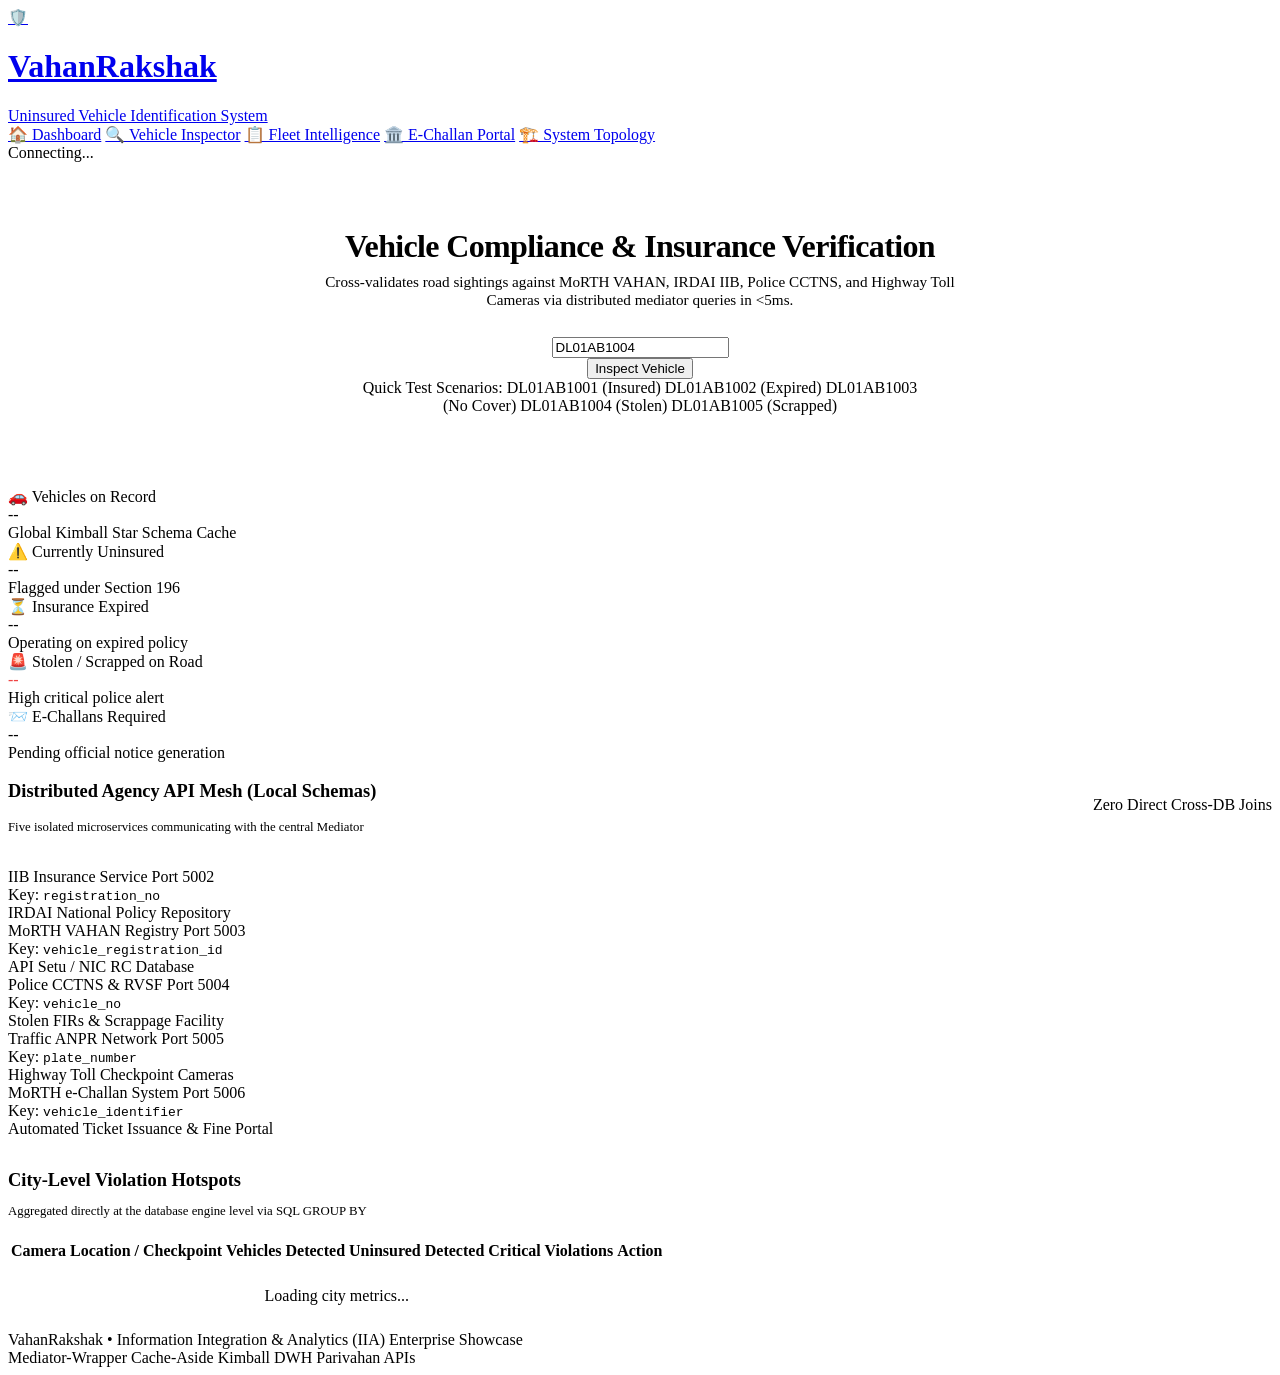
==== frontend/index.html @ f4da2720 "upgraded to production distributed microservices architecture and added a cache-aside engine" ====
<!DOCTYPE html>
<html lang="en">
<head>
  <meta charset="UTF-8">
  <meta name="viewport" content="width=device-width, initial-scale=1.0">
  <title>VahanRakshak | Identification of Uninsured Vehicles on Road</title>
  <link rel="stylesheet" href="/assets/css/main.css">
  <link rel="stylesheet" href="/assets/css/components.css">
</head>
<body>

  <!-- Top Navigation Header -->
  <header class="app-header">
    <a href="/" class="brand-wrapper">
      <div class="brand-emblem">🛡️</div>
      <div class="brand-text">
        <h1>VahanRakshak</h1>
        <span>Uninsured Vehicle Identification System</span>
      </div>
    </a>

    <nav class="main-nav">
      <a href="/" class="active">🏠 Dashboard</a>
      <a href="/pages/inspector.html">🔍 Vehicle Inspector</a>
      <a href="/pages/fleet.html">📋 Fleet Intelligence</a>
      <a href="/pages/echallan.html">🏛️ E-Challan Portal</a>
      <a href="/pages/architecture.html">🏗️ System Topology</a>
    </nav>

    <div class="header-status-pill" id="global-health-pill">
      <span class="status-dot"></span> Connecting...
    </div>
  </header>

  <!-- Main Content Area -->
  <main class="content-area">

    <!-- Hero Search Section -->
    <div class="glass-card" style="margin-bottom: 2rem; text-align: center; padding: 2.5rem 1.5rem;">
      <h2 style="font-size: 2rem; font-weight: 800; letter-spacing: -0.02em; margin-bottom: 0.5rem;">
        Vehicle Compliance & Insurance Verification
      </h2>
      <p style="color: var(--text-secondary); max-width: 650px; margin: 0 auto 1.75rem auto; font-size: 0.95rem;">
        Cross-validates road sightings against MoRTH VAHAN, IRDAI IIB, Police CCTNS, and Highway Toll Cameras via distributed mediator queries in &lt;5ms.
      </p>

      <div style="max-width: 580px; margin: 0 auto;">
        <div class="search-container">
          <div class="search-input-wrapper">
            <input type="text" id="hero-search-input" class="search-input" placeholder="e.g. DL01AB1004" value="DL01AB1004">
          </div>
          <button class="btn btn-primary" id="btn-hero-search">Inspect Vehicle</button>
        </div>

        <div class="chips-row" style="justify-content: center;">
          <span class="chip-label">Quick Test Scenarios:</span>
          <span class="chip" onclick="quickNav('DL01AB1001')">DL01AB1001 (Insured)</span>
          <span class="chip" onclick="quickNav('DL01AB1002')">DL01AB1002 (Expired)</span>
          <span class="chip" onclick="quickNav('DL01AB1003')">DL01AB1003 (No Cover)</span>
          <span class="chip" onclick="quickNav('DL01AB1004')">DL01AB1004 (Stolen)</span>
          <span class="chip" onclick="quickNav('DL01AB1005')">DL01AB1005 (Scrapped)</span>
        </div>
      </div>
    </div>

    <!-- Live KPI Summary Grid -->
    <div class="stats-grid" id="kpi-grid">
      <div class="stat-card info">
        <div class="stat-label"><span>🚗</span> Vehicles on Record</div>
        <div class="stat-value" id="kpi-total">--</div>
        <div class="stat-subtext">Global Kimball Star Schema Cache</div>
      </div>
      <div class="stat-card danger">
        <div class="stat-label"><span>⚠️</span> Currently Uninsured</div>
        <div class="stat-value" id="kpi-uninsured" style="color:var(--status-danger);">--</div>
        <div class="stat-subtext">Flagged under Section 196</div>
      </div>
      <div class="stat-card warning">
        <div class="stat-label"><span>⏳</span> Insurance Expired</div>
        <div class="stat-value" id="kpi-expired" style="color:var(--status-warning);">--</div>
        <div class="stat-subtext">Operating on expired policy</div>
      </div>
      <div class="stat-card danger">
        <div class="stat-label"><span>🚨</span> Stolen / Scrapped on Road</div>
        <div class="stat-value" id="kpi-stolen" style="color:#ef4444;">--</div>
        <div class="stat-subtext">High critical police alert</div>
      </div>
      <div class="stat-card success">
        <div class="stat-label"><span>📨</span> E-Challans Required</div>
        <div class="stat-value" id="kpi-challans" style="color:var(--status-success);">--</div>
        <div class="stat-subtext">Pending official notice generation</div>
      </div>
    </div>

    <!-- Live Agency Microservices Mesh -->
    <div class="glass-card" style="margin-bottom: 2rem;">
      <div style="display: flex; justify-content: space-between; align-items: center; margin-bottom: 1.25rem;">
        <div>
          <h3 style="font-size: 1.15rem; font-weight: 700;">Distributed Agency API Mesh (Local Schemas)</h3>
          <p style="font-size: 0.8rem; color: var(--text-muted);">Five isolated microservices communicating with the central Mediator</p>
        </div>
        <span class="badge badge-info">Zero Direct Cross-DB Joins</span>
      </div>

      <div class="federation-grid" id="services-status-grid">
        <div class="agency-card">
          <div class="agency-header">
            <span class="agency-name">IIB Insurance Service</span>
            <span class="badge badge-success">Port 5002</span>
          </div>
          <div class="agency-meta">Key: <code>registration_no</code></div>
          <div class="agency-query-badge">IRDAI National Policy Repository</div>
        </div>

        <div class="agency-card">
          <div class="agency-header">
            <span class="agency-name">MoRTH VAHAN Registry</span>
            <span class="badge badge-success">Port 5003</span>
          </div>
          <div class="agency-meta">Key: <code>vehicle_registration_id</code></div>
          <div class="agency-query-badge">API Setu / NIC RC Database</div>
        </div>

        <div class="agency-card">
          <div class="agency-header">
            <span class="agency-name">Police CCTNS & RVSF</span>
            <span class="badge badge-success">Port 5004</span>
          </div>
          <div class="agency-meta">Key: <code>vehicle_no</code></div>
          <div class="agency-query-badge">Stolen FIRs & Scrappage Facility</div>
        </div>

        <div class="agency-card">
          <div class="agency-header">
            <span class="agency-name">Traffic ANPR Network</span>
            <span class="badge badge-success">Port 5005</span>
          </div>
          <div class="agency-meta">Key: <code>plate_number</code></div>
          <div class="agency-query-badge">Highway Toll Checkpoint Cameras</div>
        </div>

        <div class="agency-card">
          <div class="agency-header">
            <span class="agency-name">MoRTH e-Challan System</span>
            <span class="badge badge-success">Port 5006</span>
          </div>
          <div class="agency-meta">Key: <code>vehicle_identifier</code></div>
          <div class="agency-query-badge">Automated Ticket Issuance & Fine Portal</div>
        </div>
      </div>
    </div>

    <!-- City Breakdown Grid -->
    <div class="glass-card">
      <h3 style="font-size: 1.15rem; font-weight: 700; margin-bottom: 0.25rem;">City-Level Violation Hotspots</h3>
      <p style="font-size: 0.8rem; color: var(--text-muted); margin-bottom: 1.25rem;">Aggregated directly at the database engine level via SQL GROUP BY</p>
      
      <div class="table-container">
        <table class="data-table">
          <thead>
            <tr>
              <th>Camera Location / Checkpoint</th>
              <th>Vehicles Detected</th>
              <th>Uninsured Detected</th>
              <th>Critical Violations</th>
              <th>Action</th>
            </tr>
          </thead>
          <tbody id="cities-tbody">
            <tr><td colspan="5" style="text-align:center; padding:1.5rem; color:var(--text-muted);">Loading city metrics...</td></tr>
          </tbody>
        </table>
      </div>
    </div>

  </main>

  <!-- Footer -->
  <footer class="app-footer">
    <div>VahanRakshak • Information Integration & Analytics (IIA) Enterprise Showcase</div>
    <div class="footer-tags">
      <span class="footer-tag">Mediator-Wrapper</span>
      <span class="footer-tag">Cache-Aside</span>
      <span class="footer-tag">Kimball DWH</span>
      <span class="footer-tag">Parivahan APIs</span>
    </div>
  </footer>

  <script src="/assets/js/api.js"></script>
  <script src="/assets/js/app.js"></script>
  <script>
    document.addEventListener('DOMContentLoaded', async () => {
      // Load KPIs
      try {
        const kpis = await API.getFleetKpis();
        document.getElementById('kpi-total').textContent = kpis.total_vehicles.toLocaleString();
        document.getElementById('kpi-uninsured').textContent = kpis.uninsured.toLocaleString();
        document.getElementById('kpi-expired').textContent = kpis.expired.toLocaleString();
        document.getElementById('kpi-stolen').textContent = (kpis.stolen || 0).toLocaleString();
        document.getElementById('kpi-challans').textContent = kpis.challans_required.toLocaleString();
      } catch (e) {
        console.error("Error loading KPIs", e);
      }

      // Load Cities
      try {
        const cities = await API.getFleetCities();
        const tbody = document.getElementById('cities-tbody');
        if (tbody && cities.length > 0) {
          tbody.innerHTML = cities.map(c => `
            <tr>
              <td><strong>${c.location}</strong></td>
              <td><span style="font-family:var(--font-mono);">${c.count}</span></td>
              <td><span class="badge badge-danger">${c.uninsured}</span></td>
              <td><span class="badge ${c.critical > 0 ? 'badge-danger' : 'badge-success'}">${c.critical}</span></td>
              <td><a href="/pages/fleet.html?location=${encodeURIComponent(c.location)}" class="btn btn-secondary btn-sm">Filter City</a></td>
            </tr>
          `).join('');
        }
      } catch (e) {
        console.error("Error loading cities", e);
      }

      // Search button
      document.getElementById('btn-hero-search').addEventListener('click', () => {
        const plate = document.getElementById('hero-search-input').value.trim();
        if (plate) quickNav(plate);
      });
      document.getElementById('hero-search-input').addEventListener('keypress', (e) => {
        if (e.key === 'Enter') {
          const plate = e.target.value.trim();
          if (plate) quickNav(plate);
        }
      });
    });

    function quickNav(plate) {
      window.location.href = `/pages/inspector.html?plate=${encodeURIComponent(plate)}`;
    }
  </script>
</body>
</html>
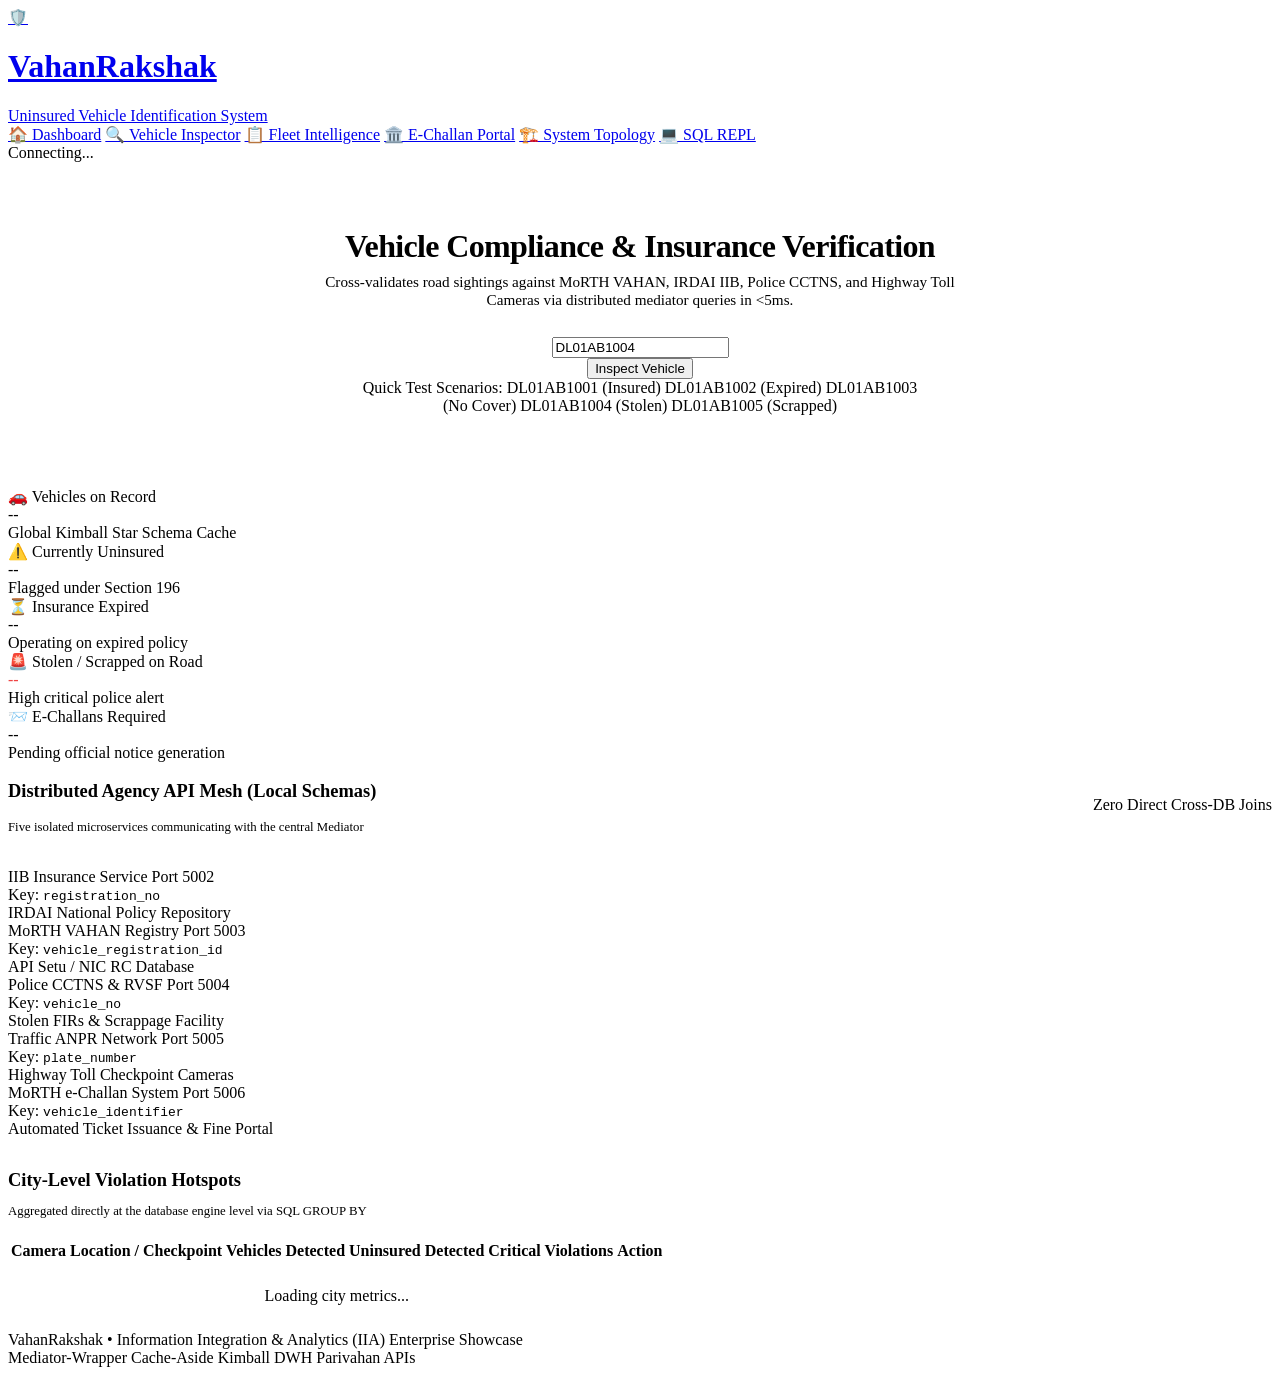
==== commit fd309705: "added authenticated distributed sql repl, remote host configuration, and cache fallback handling" ====
--- a/frontend/index.html
+++ b/frontend/index.html
@@ -25,6 +25,7 @@
       <a href="/pages/fleet.html">📋 Fleet Intelligence</a>
       <a href="/pages/echallan.html">🏛️ E-Challan Portal</a>
       <a href="/pages/architecture.html">🏗️ System Topology</a>
+      <a href="/pages/repl.html">💻 SQL REPL</a>
     </nav>
 
     <div class="header-status-pill" id="global-health-pill">
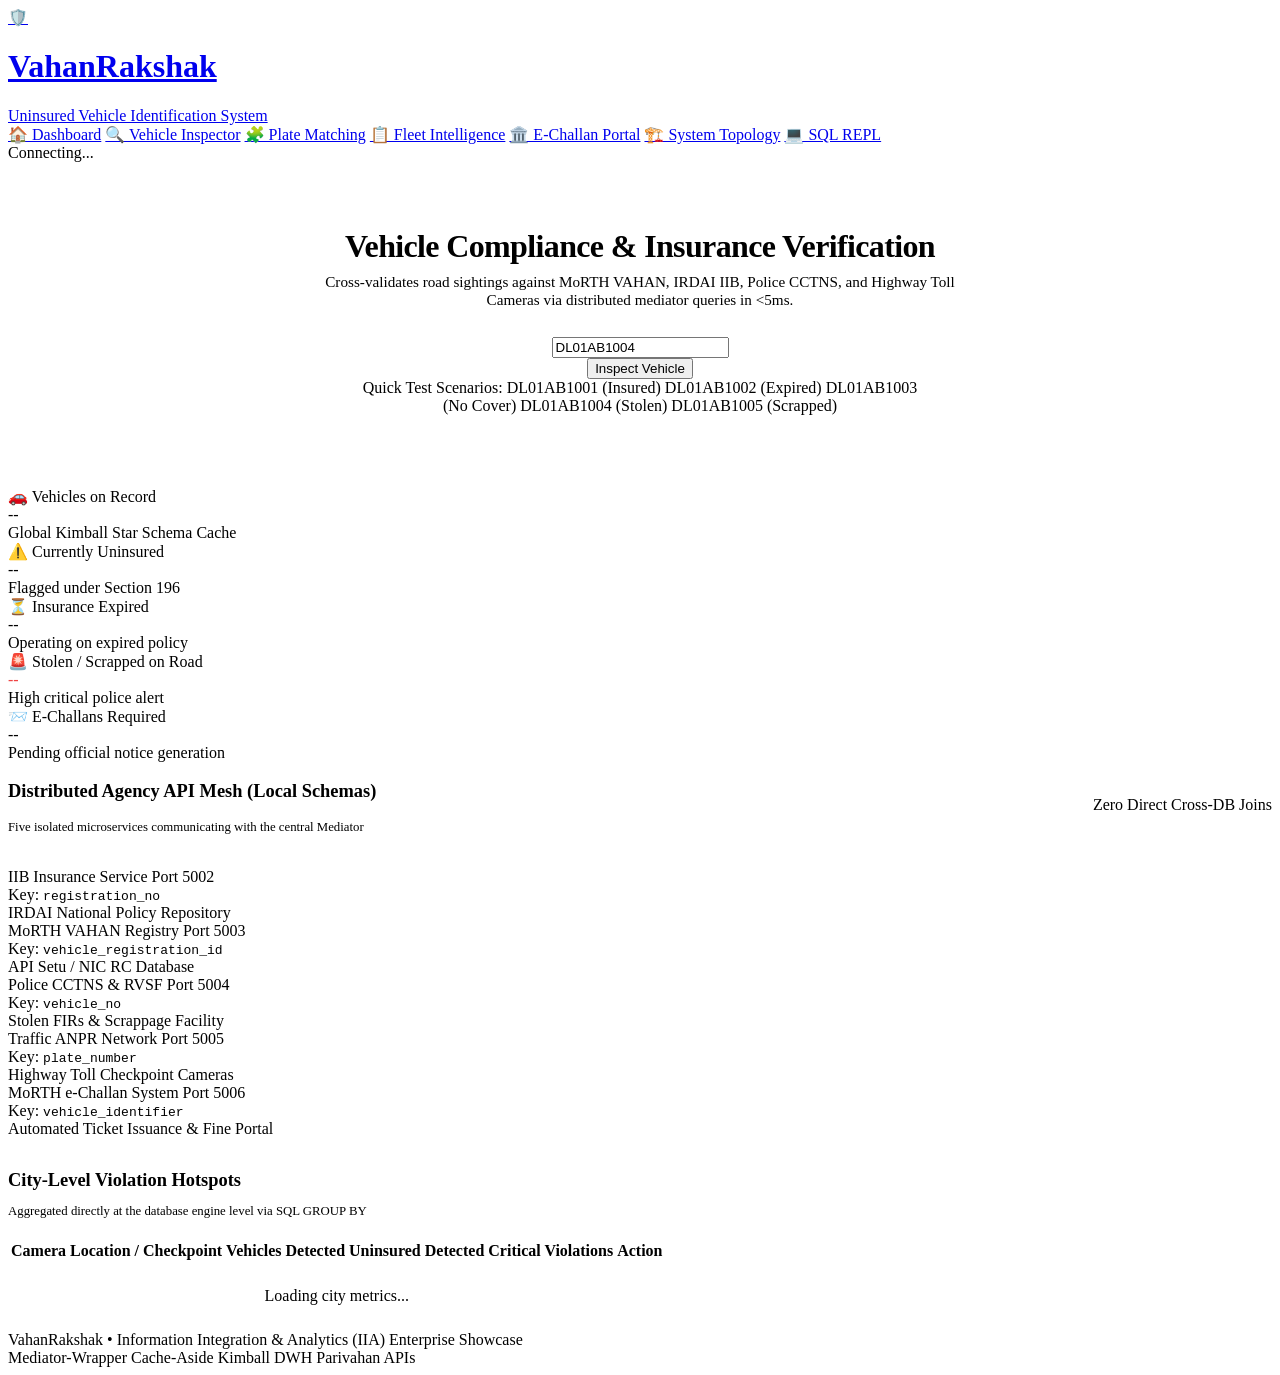
==== commit be122938: "add approximate plate matching and data cleansing, remove dead code" ====
--- a/frontend/index.html
+++ b/frontend/index.html
@@ -22,6 +22,7 @@
     <nav class="main-nav">
       <a href="/" class="active">🏠 Dashboard</a>
       <a href="/pages/inspector.html">🔍 Vehicle Inspector</a>
+      <a href="/pages/matching.html">🧩 Plate Matching</a>
       <a href="/pages/fleet.html">📋 Fleet Intelligence</a>
       <a href="/pages/echallan.html">🏛️ E-Challan Portal</a>
       <a href="/pages/architecture.html">🏗️ System Topology</a>
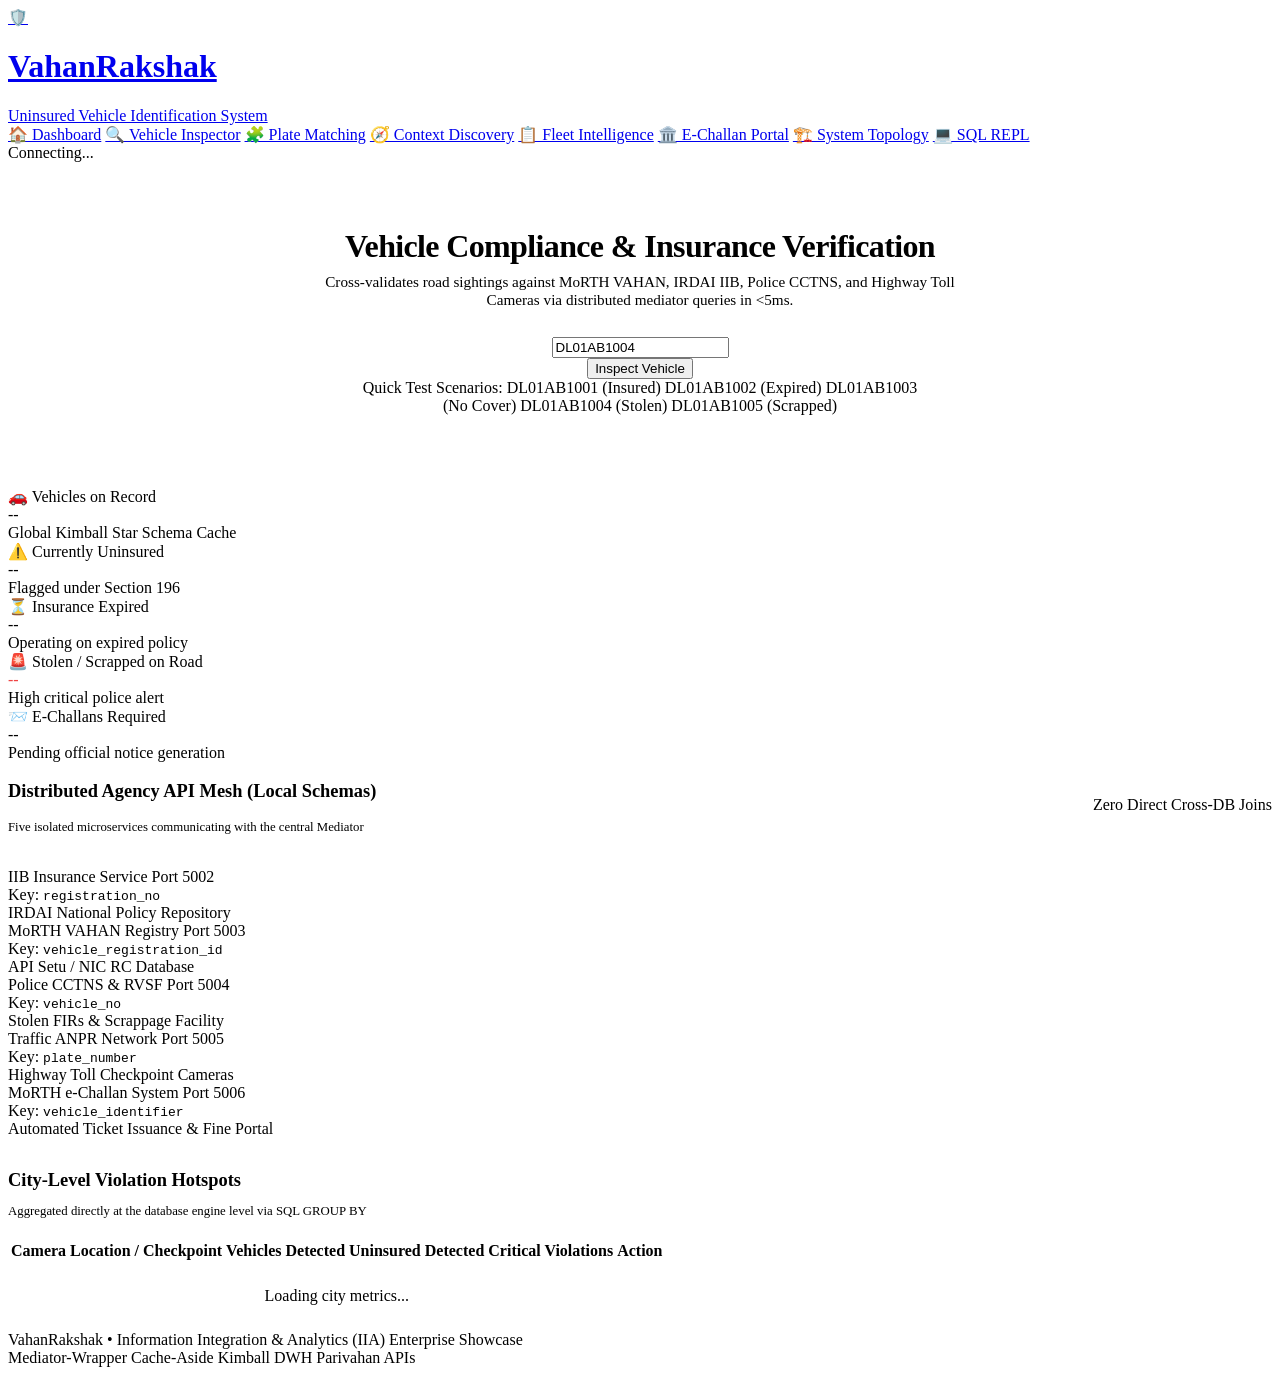
==== commit df448b7c: "frontend: Context Discovery link in navigation" ====
--- a/frontend/index.html
+++ b/frontend/index.html
@@ -23,6 +23,7 @@
       <a href="/" class="active">🏠 Dashboard</a>
       <a href="/pages/inspector.html">🔍 Vehicle Inspector</a>
       <a href="/pages/matching.html">🧩 Plate Matching</a>
+      <a href="/pages/context.html">🧭 Context Discovery</a>
       <a href="/pages/fleet.html">📋 Fleet Intelligence</a>
       <a href="/pages/echallan.html">🏛️ E-Challan Portal</a>
       <a href="/pages/architecture.html">🏗️ System Topology</a>
